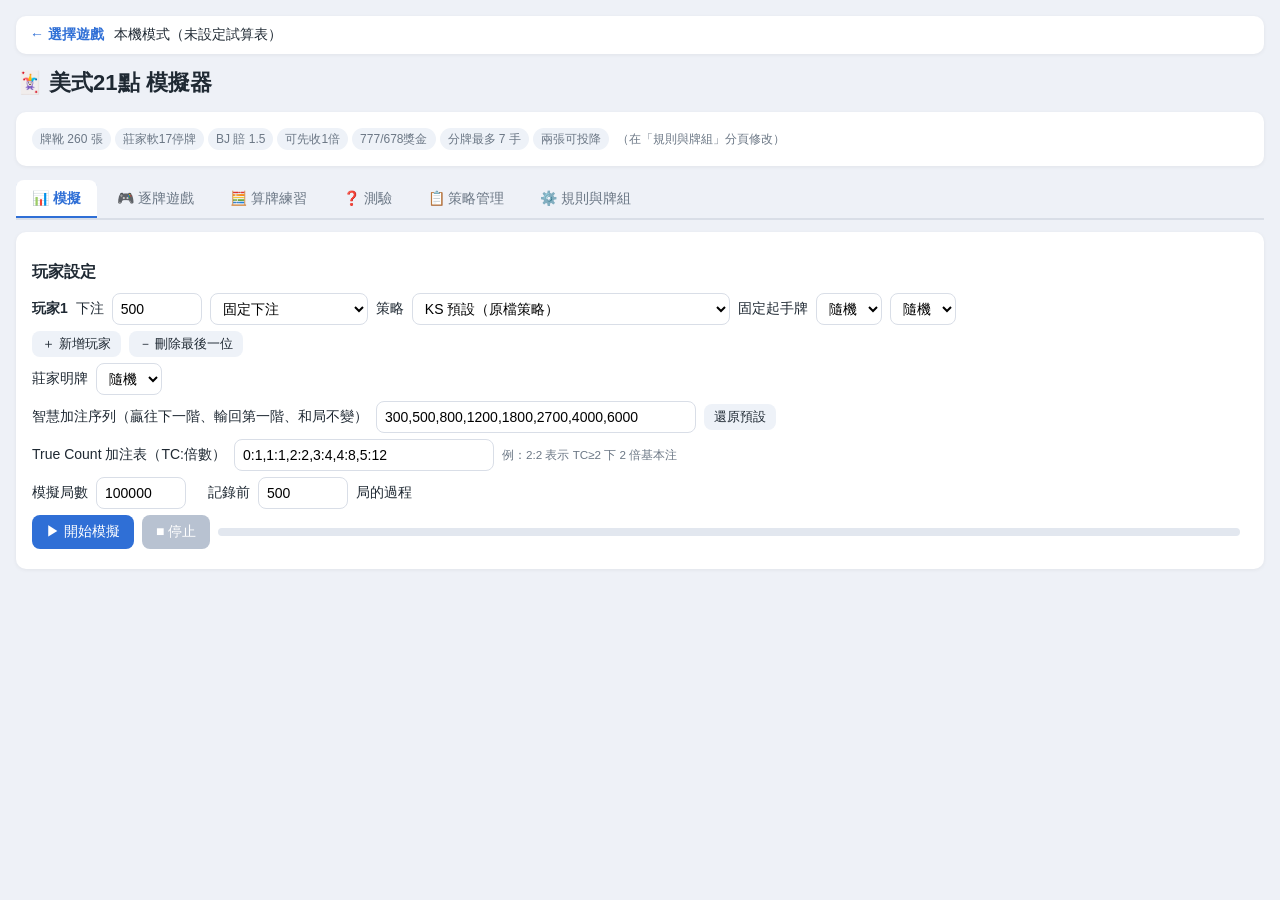
==== game-american21.html @ 8aa99fc4 "Add files via upload" ====
<!DOCTYPE html>
<html lang="zh-Hant">

<head>
  <meta charset="UTF-8" />
  <meta name="viewport" content="width=device-width,initial-scale=1" />
  <title>🃏 美式21模擬器(2.0.0)</title>
  <!--
    美式21模擬器
    --------------------------------------------------------------------------
    2.0.0 重構（共用 ks-core.js / ks-blackjack.js / ks-blackjack-ui.js / ks-common.css）
      - 修正：同一局莊家對每位玩家各補一次牌 → 每局只打一手莊家牌
      - 修正：21 對 21 和局時本金被吃掉
      - 修正：分牌後 A+10 被當成 BJ（現在只算 21 點）
      - 修正：規則編輯器修改後模擬不會套用、匯出下載兩次、檔案視窗開兩次
      - 修正：分牌到上限時強制要牌 → 改走一般點數策略表
      - 修正：智慧加注遺漏 BJ / 獎金 / 莊BJ 等結果
      - 新增：逐牌遊戲、算牌練習、測驗、策略庫、多種算牌系統、自訂牌組、連勝連輸統計
    1.0.1
      1. 等到最後才結算勝負，即使玩家拿到 21 點也會等莊家結束後才判定勝負
      2. 玩家 BJ 且莊明牌 A/10 時可選擇先收 1 倍（原「保險」欄位）
      3. AA 分牌後可投降
    規則提示：
    - 1. 玩家明牌 2 張，莊家明牌 1 張，玩家可要牌、加倍（兩張時，只補一張）、投降（退半注）、分牌、停牌
    - 2. 莊家補到 17 點以上（軟 17 停）
    - 3. 初始兩張 A+10/J/Q/K 為 BJ；分牌後的 A+10 只算 21 點
    - 4. 爆牌不返還籌碼；贏返還 2 倍；BJ 返還 2.5 倍；投降返還 0.5 倍
  -->
  <link rel="stylesheet" href="ks-common.css" />
  <script src="ks-config.js"></script>
  <script src="ks-login-guard.js"></script>
</head>

<body>
  <div id="app"></div>
  <script src="ks-core.js"></script>
  <script src="ks-blackjack.js"></script>
  <script src="ks-auth.js"></script>
  <script src="ks-blackjack-ui.js"></script>
  <script>KS.BJUI.init({ preset: 'american', mount: 'app' });</script>
</body>

</html>
---- ks-common.css ----
/* ks-common.css — KS 模擬器共用樣式 */
:root {
  --bg: #eef1f7;
  --panel: #ffffff;
  --ink: #1f2933;
  --muted: #6b7785;
  --line: #d9dee7;
  --accent: #2f6fd6;
  --accent-2: #1f55ad;
  --good: #1a8f4c;
  --bad: #c43c3c;
  --warn: #b7791f;
  --felt: #0f5a3a;
  --felt-2: #0c4a30;
  --radius: 10px;
}
* { box-sizing: border-box; }
body {
  font-family: "Segoe UI", "Microsoft JhengHei", "PingFang TC", Arial, sans-serif;
  margin: 0; padding: 16px; background: var(--bg); color: var(--ink); line-height: 1.55; font-size: 14px;
}
h1 { font-size: 22px; margin: 0 0 12px; }
h3 { font-size: 16px; margin: 14px 0 8px; }
h4 { font-size: 14px; margin: 10px 0 6px; }
small, .muted { color: var(--muted); }
.panel { background: var(--panel); border-radius: var(--radius); padding: 14px 16px; margin-bottom: 14px; box-shadow: 0 1px 4px rgba(0, 0, 0, .06); }
.row { display: flex; flex-wrap: wrap; gap: 8px; align-items: center; margin: 6px 0; }
.grid2 { display: grid; grid-template-columns: minmax(0, 1.4fr) minmax(0, 1fr); gap: 14px; }
@media (max-width: 900px) { .grid2 { grid-template-columns: 1fr; } }

input[type=number], input[type=text], select {
  font: inherit; height: 32px; padding: 4px 8px; border: 1px solid var(--line); border-radius: 8px; background: #fff; min-width: 60px;
}
input[type=number] { width: 90px; }
input:focus, select:focus { outline: none; border-color: var(--accent); box-shadow: 0 0 0 3px rgba(47, 111, 214, .18); }
label { display: inline-flex; align-items: center; gap: 4px; }

button {
  font: inherit; border: none; border-radius: 8px; padding: 6px 14px; background: var(--accent); color: #fff; cursor: pointer;
  transition: background .15s, transform .05s;
}
button:hover { background: var(--accent-2); }
button:active { transform: translateY(1px); }
button:disabled { background: #b8c2d1; cursor: not-allowed; }
.btn-ghost { background: #eef2f8; color: var(--ink); }
.btn-ghost:hover { background: #dfe6f1; }
.btn-small { padding: 3px 10px; font-size: 13px; background: #eef2f8; color: var(--ink); }
.btn-small:hover { background: #dfe6f1; }
.btn-danger { background: var(--bad); }
.btn-good { background: var(--good); }

.tabs { display: flex; flex-wrap: wrap; gap: 4px; margin-bottom: 12px; border-bottom: 2px solid var(--line); }
.tab { background: transparent; color: var(--muted); border-radius: 8px 8px 0 0; padding: 8px 16px; }
.tab:hover { background: #e3e8f1; color: var(--ink); }
.tab.active { background: var(--panel); color: var(--accent); font-weight: 600; box-shadow: 0 -2px 0 var(--accent) inset; }

table { border-collapse: collapse; width: 100%; background: #fff; font-size: 13px; }
th, td { border: 1px solid var(--line); padding: 4px 6px; text-align: center; white-space: nowrap; }
th { background: #f1f4f9; font-weight: 600; }
tr:hover td { background: #f7f9fd; }
.table-wrap { overflow-x: auto; }
table.mini { width: auto; }
table.mini td.zero { color: #c3c9d3; }
td.pos { color: var(--good); font-weight: 600; }
td.neg { color: var(--bad); font-weight: 600; }
td.best { background: #e5f5ec !important; font-weight: 700; }

.progress { height: 8px; background: #e2e7ef; border-radius: 4px; overflow: hidden; flex: 1; min-width: 160px; }
.progress > div { height: 100%; background: var(--accent); width: 0; transition: width .1s; }

.tag { display: inline-block; padding: 2px 8px; border-radius: 999px; background: #eef2f8; font-size: 12px; margin: 2px 4px 2px 0; }
.tag.big { background: #fde8e8; color: #9b2c2c; }
.tag.small { background: #e6f4ea; color: #1e6b3a; }
.tag.mid { background: #fff5dc; color: #8a5a00; }
.bs-bar { margin-top: 6px; }

/* 牌 */
.card {
  display: inline-flex; align-items: center; justify-content: center; gap: 1px;
  min-width: 38px; height: 54px; padding: 0 4px; margin: 2px; border-radius: 6px; background: #fff; color: #1b1b1b;
  border: 1px solid #c9ced8; font-weight: 700; font-size: 18px; box-shadow: 0 1px 2px rgba(0, 0, 0, .15);
}
.card.red { color: #c0262d; }
.card small { font-size: 13px; color: inherit; }
.card.back { background: repeating-linear-gradient(45deg, #2f6fd6, #2f6fd6 4px, #255bb3 4px, #255bb3 8px); color: transparent; }
.card.big-flash { min-width: 110px; height: 150px; font-size: 54px; border-radius: 12px; }

.felt { background: radial-gradient(ellipse at top, var(--felt), var(--felt-2)); color: #f2f7f4; border-radius: 14px; padding: 16px; min-height: 320px; }
.felt h4 { color: #cfe8dc; margin: 4px 0; }
.seat { background: rgba(255, 255, 255, .07); border-radius: 10px; padding: 8px 10px; margin: 8px 0; }
.hand { display: inline-block; padding: 4px 6px; border-radius: 8px; margin: 2px 6px 2px 0; vertical-align: top; border: 2px solid transparent; }
.hand.active { border-color: #ffd54a; background: rgba(255, 213, 74, .12); }
.hand .sum { font-size: 12px; color: #d6eadf; }
.res-W { color: #7dffa9; font-weight: 700; }
.res-L { color: #ff9c9c; font-weight: 700; }
.res-P { color: #ffe08a; font-weight: 700; }
.actions button { margin: 3px; min-width: 76px; }
.hint { background: #fffbe6; border: 1px solid #f0d98a; border-radius: 8px; padding: 6px 10px; margin: 6px 0; }
.alert { background: #fdecec; border: 1px solid #f3b4b4; color: #8a1f1f; border-radius: 8px; padding: 6px 10px; margin: 6px 0; }
.okbox { background: #e8f6ee; border: 1px solid #a8dbbc; color: #145a32; border-radius: 8px; padding: 6px 10px; margin: 6px 0; }

/* 路單 */
.road { display: flex; flex-wrap: wrap; gap: 2px; max-height: 160px; overflow: auto; }
.road i { font-style: normal; width: 20px; height: 20px; font-size: 11px; display: inline-flex; align-items: center; justify-content: center; border-radius: 50%; color: #fff; }
.road i.W { background: #2f6fd6; }
.road i.L { background: #c43c3c; }
.road i.P { background: #9aa5b5; }

/* 牌組編輯器 */
.comp-grid { display: grid; grid-template-columns: repeat(auto-fill, minmax(78px, 1fr)); gap: 6px; margin: 8px 0; }
.comp-cell { display: flex; flex-direction: column; align-items: stretch; gap: 2px; background: #f5f7fb; border-radius: 8px; padding: 4px 6px; }
.comp-cell span { font-weight: 700; text-align: center; }
.comp-cell input { width: 100%; text-align: center; }

/* 策略表格 */
.strat td.cell { cursor: pointer; font-weight: 700; min-width: 34px; user-select: none; }
.strat td.cell:hover { outline: 2px solid var(--accent); }
.c-H { background: #fde2e2 !important; color: #8a1f1f; }
.c-S { background: #fff4c7 !important; color: #6b5200; }
.c-D, .c-Dh, .c-Ds { background: #cfe3ff !important; color: #173f7a; }
.c-P { background: #d7f2de !important; color: #145a32; }
.c-R, .c-Rh, .c-Rs { background: #e7ddf7 !important; color: #4b2a7a; }
.c-- { background: #f6f7f9 !important; color: #b5bcc7; }

/* modal */
.ks-modal { position: fixed; inset: 0; background: rgba(15, 23, 42, .45); display: flex; align-items: center; justify-content: center; z-index: 1000; padding: 16px; }
.ks-modal-box { background: #fff; border-radius: 12px; width: min(1100px, 100%); max-height: 90vh; display: flex; flex-direction: column; box-shadow: 0 10px 40px rgba(0, 0, 0, .3); }
.ks-modal-head { display: flex; justify-content: space-between; align-items: center; padding: 10px 14px; border-bottom: 1px solid var(--line); }
.ks-modal-body { padding: 12px 14px; overflow: auto; }
.log-list { font-family: Consolas, "Microsoft JhengHei", monospace; font-size: 12.5px; }
.log-row { border-bottom: 1px dashed var(--line); padding: 6px 2px; }
.log-row b { color: var(--accent); }

.drop-zone { border: 2px dashed #9fb3d1; border-radius: 10px; padding: 14px; text-align: center; color: var(--muted); cursor: pointer; }
.drop-zone.over { background: #e8f0fd; border-color: var(--accent); }
.kbd { display: inline-block; border: 1px solid #c9ced8; border-bottom-width: 2px; border-radius: 4px; padding: 0 5px; font-size: 11px; background: #f7f8fa; color: #333; }
.topbar { display: flex; flex-wrap: wrap; gap: 10px; align-items: center; background: #fff; border-radius: var(--radius); padding: 8px 14px; margin-bottom: 12px; box-shadow: 0 1px 4px rgba(0, 0, 0, .06); }
.topbar a { color: var(--accent); text-decoration: none; font-weight: 600; }
.stat-grid { display: grid; grid-template-columns: repeat(auto-fill, minmax(130px, 1fr)); gap: 6px; }
.stat { background: #f5f7fb; border-radius: 8px; padding: 6px 8px; }
.stat b { display: block; font-size: 17px; }
.stat span { font-size: 12px; color: var(--muted); }
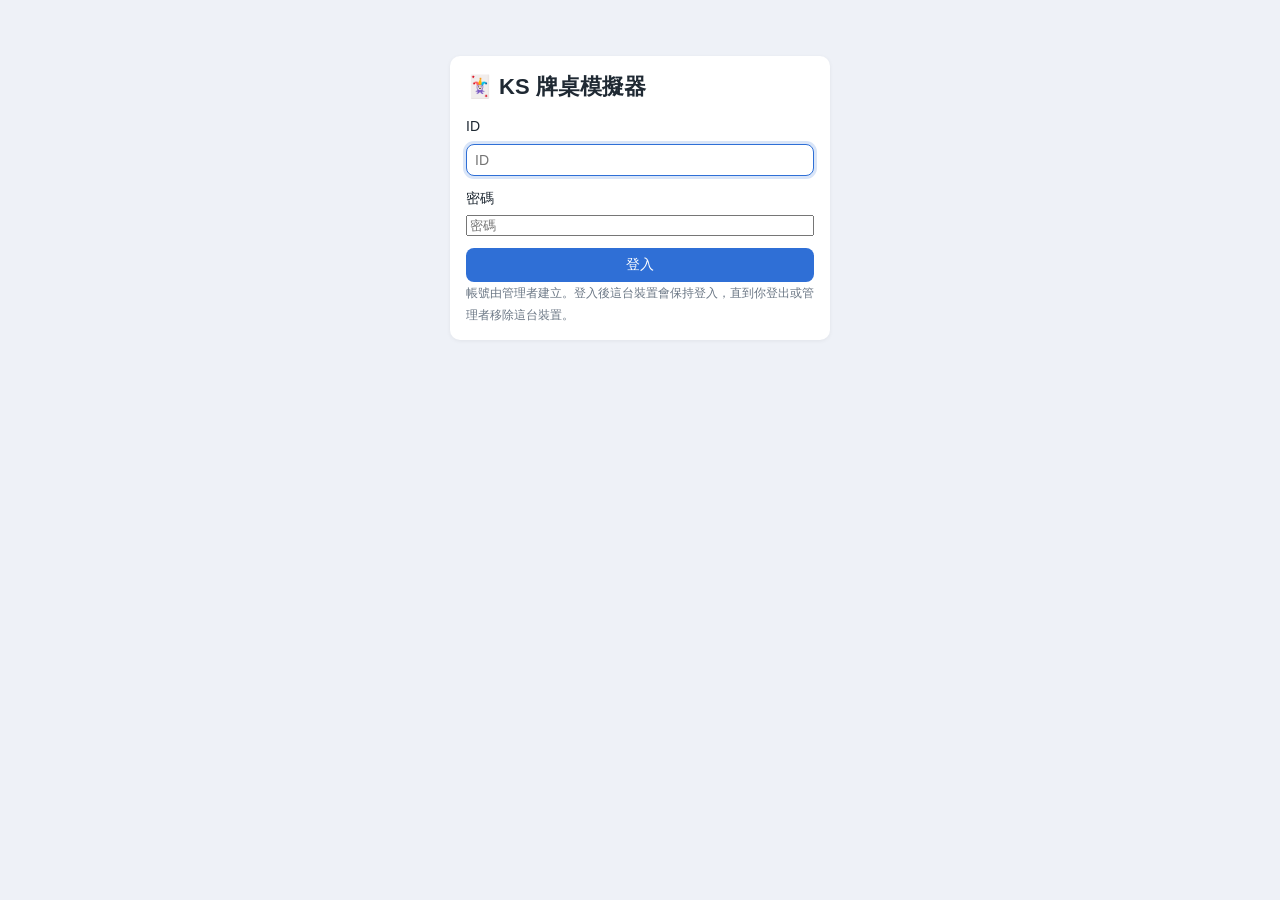
==== commit 63b8af03: "Add files via upload" ====
--- a/game-american21.html
+++ b/game-american21.html
@@ -37,7 +37,7 @@
   <script src="ks-blackjack.js"></script>
   <script src="ks-auth.js"></script>
   <script src="ks-blackjack-ui.js"></script>
-  <script>KS.BJUI.init({ preset: 'american', mount: 'app' });</script>
+  <script>KS.auth.start('american', () => KS.BJUI.init({ preset: 'american', mount: 'app' }));</script>
 </body>
 
 </html>
--- a/ks-common.css
+++ b/ks-common.css
@@ -140,3 +140,9 @@
 .stat { background: #f5f7fb; border-radius: 8px; padding: 6px 8px; }
 .stat b { display: block; font-size: 17px; }
 .stat span { font-size: 12px; color: var(--muted); }
+.unsaved { color: var(--warn); font-weight: 700; }
+.change-list { max-height: 320px; overflow: auto; margin: 6px 0; padding-left: 22px; line-height: 1.8; }
+.c-Q { background: #fff !important; color: #b8c0cc; outline: 1px dashed #c9d1dc; outline-offset: -3px; }
+.strat th.row-head { cursor: pointer; }
+.strat th.row-head:hover { background: #e3e8f1; }
+.ok-text { color: var(--good); font-weight: 600; }
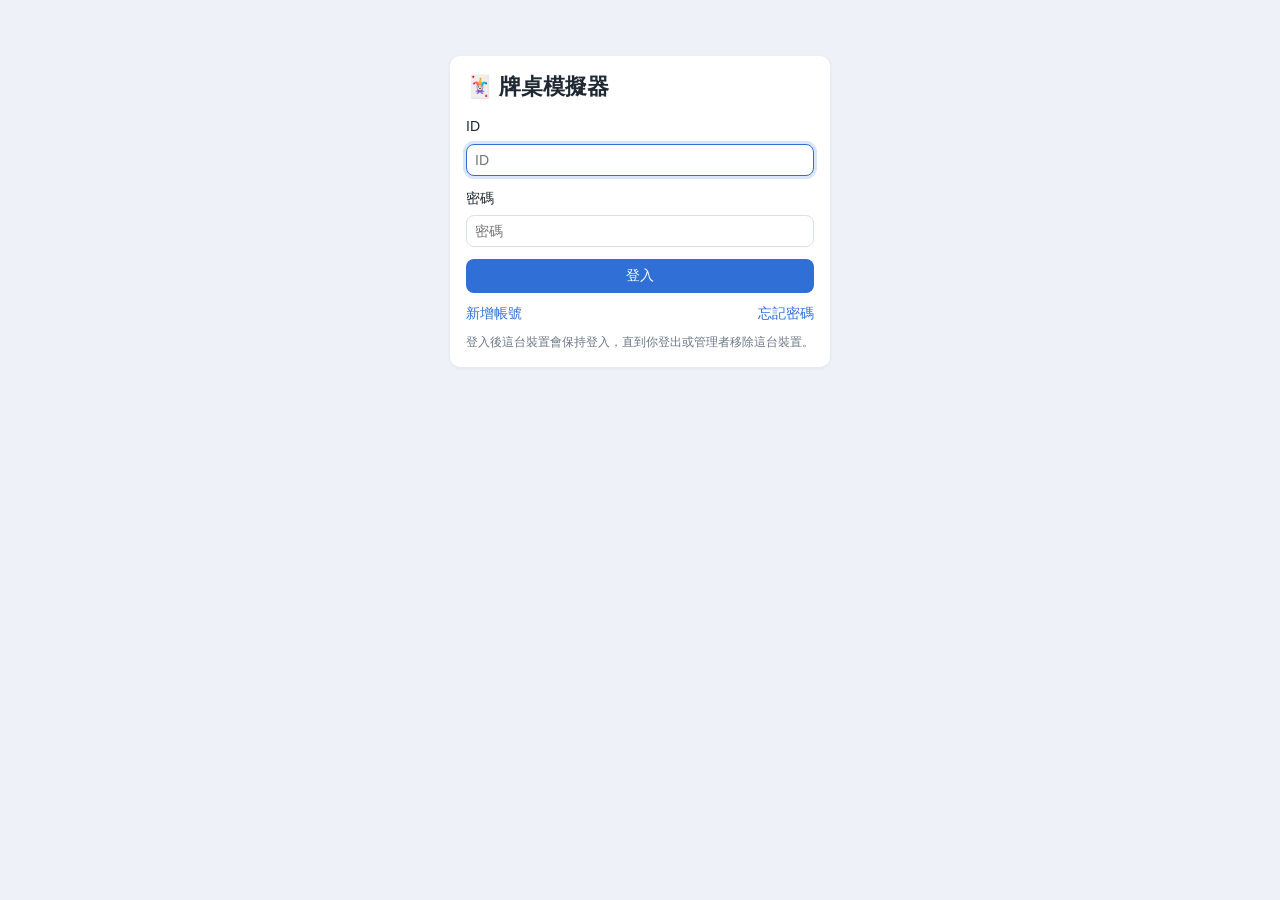
==== commit 265a22ff: "新增籌碼圖案的網頁 icon Co-Authored-By: Claude Sonnet 5 <noreply@anthropic.com>" ====
--- a/game-american21.html
+++ b/game-american21.html
@@ -4,6 +4,7 @@
 <head>
   <meta charset="UTF-8" />
   <meta name="viewport" content="width=device-width,initial-scale=1" />
+  <link rel="icon" href="favicon.svg" type="image/svg+xml" />
   <title>🃏 美式21模擬器(2.0.0)</title>
   <!--
     美式21模擬器
--- a/ks-common.css
+++ b/ks-common.css
@@ -28,7 +28,7 @@
 .grid2 { display: grid; grid-template-columns: minmax(0, 1.4fr) minmax(0, 1fr); gap: 14px; }
 @media (max-width: 900px) { .grid2 { grid-template-columns: 1fr; } }
 
-input[type=number], input[type=text], select {
+input[type=number], input[type=text], input[type=password], select {
   font: inherit; height: 32px; padding: 4px 8px; border: 1px solid var(--line); border-radius: 8px; background: #fff; min-width: 60px;
 }
 input[type=number] { width: 90px; }
@@ -146,3 +146,22 @@
 .strat th.row-head { cursor: pointer; }
 .strat th.row-head:hover { background: #e3e8f1; }
 .ok-text { color: var(--good); font-weight: 600; }
+/* 算牌組合 */
+.combo-panel { border-left: 4px solid var(--accent); }
+.combo-rules input[type=text] { width: 120px; }
+.combo-rules input[type=number] { width: 80px; }
+.combo-rules td, .combo-rules th { white-space: nowrap; }
+.combo-rules select { max-width: 280px; }
+.combo-select { max-width: 220px; }
+tr.diff-row td { background: #f5f7fb; font-weight: 600; }
+/* 策略的牌況版本：淡色＝照基本、實色有框＝這個版本要改的格子 */
+.strat td.inherit { opacity: .42; font-style: italic; }
+.strat td.ovr { box-shadow: inset 0 0 0 2px #1f2933; }
+.ver-hint { background: #eef4ff; border: 1px solid #b9cdf3; border-radius: 8px; padding: 6px 10px; margin: 6px 0; }
+.inherit-demo { opacity: .5; font-style: italic; }
+.ver-select { max-width: 260px; }
+.method-help { margin: 4px 0 8px; }
+.method-help-table { border-collapse: collapse; font-size: .85em; width: 100%; margin-bottom: 4px; }
+.method-help-table th, .method-help-table td { border: 1px solid var(--line, #ccc); padding: 3px 6px; text-align: left; vertical-align: top; }
+.method-help-table tr:not(.on) td { opacity: .6; }
+.method-help-table tr.on td { background: rgba(80, 150, 255, .12); }
